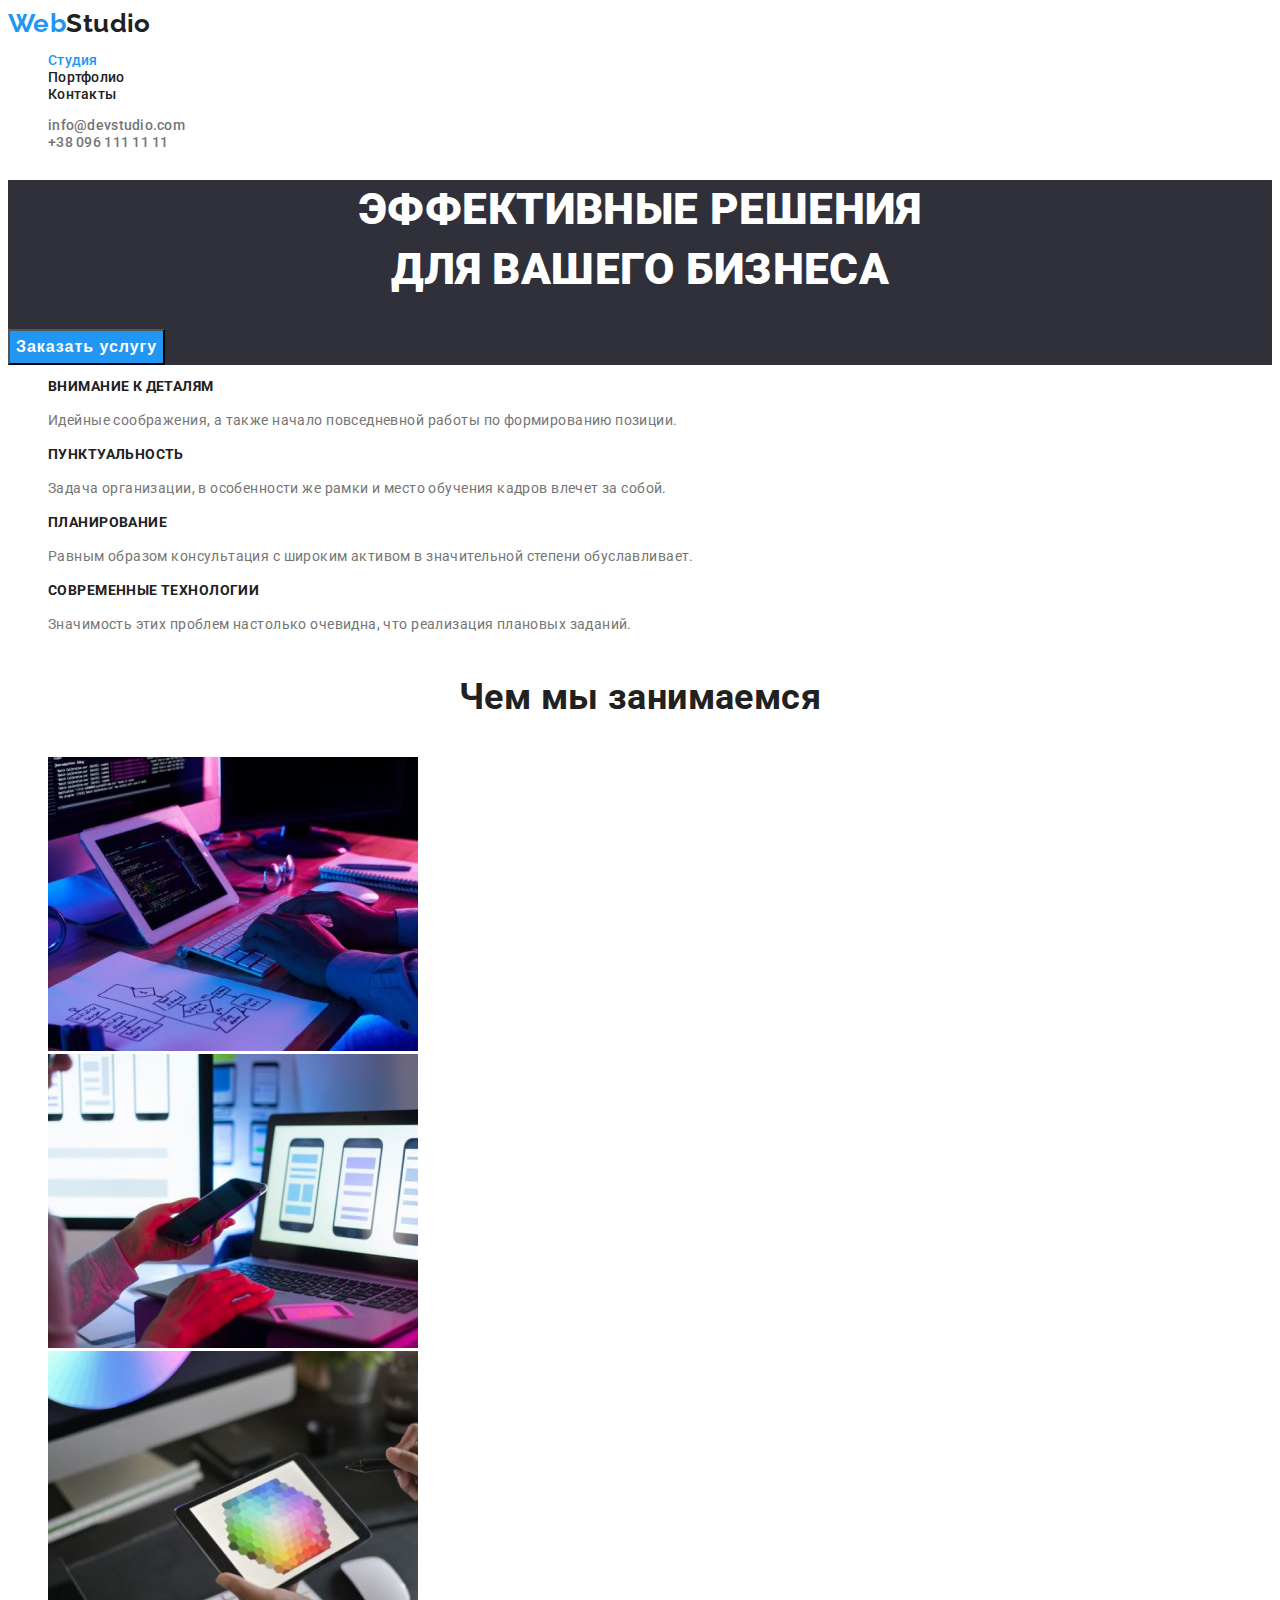
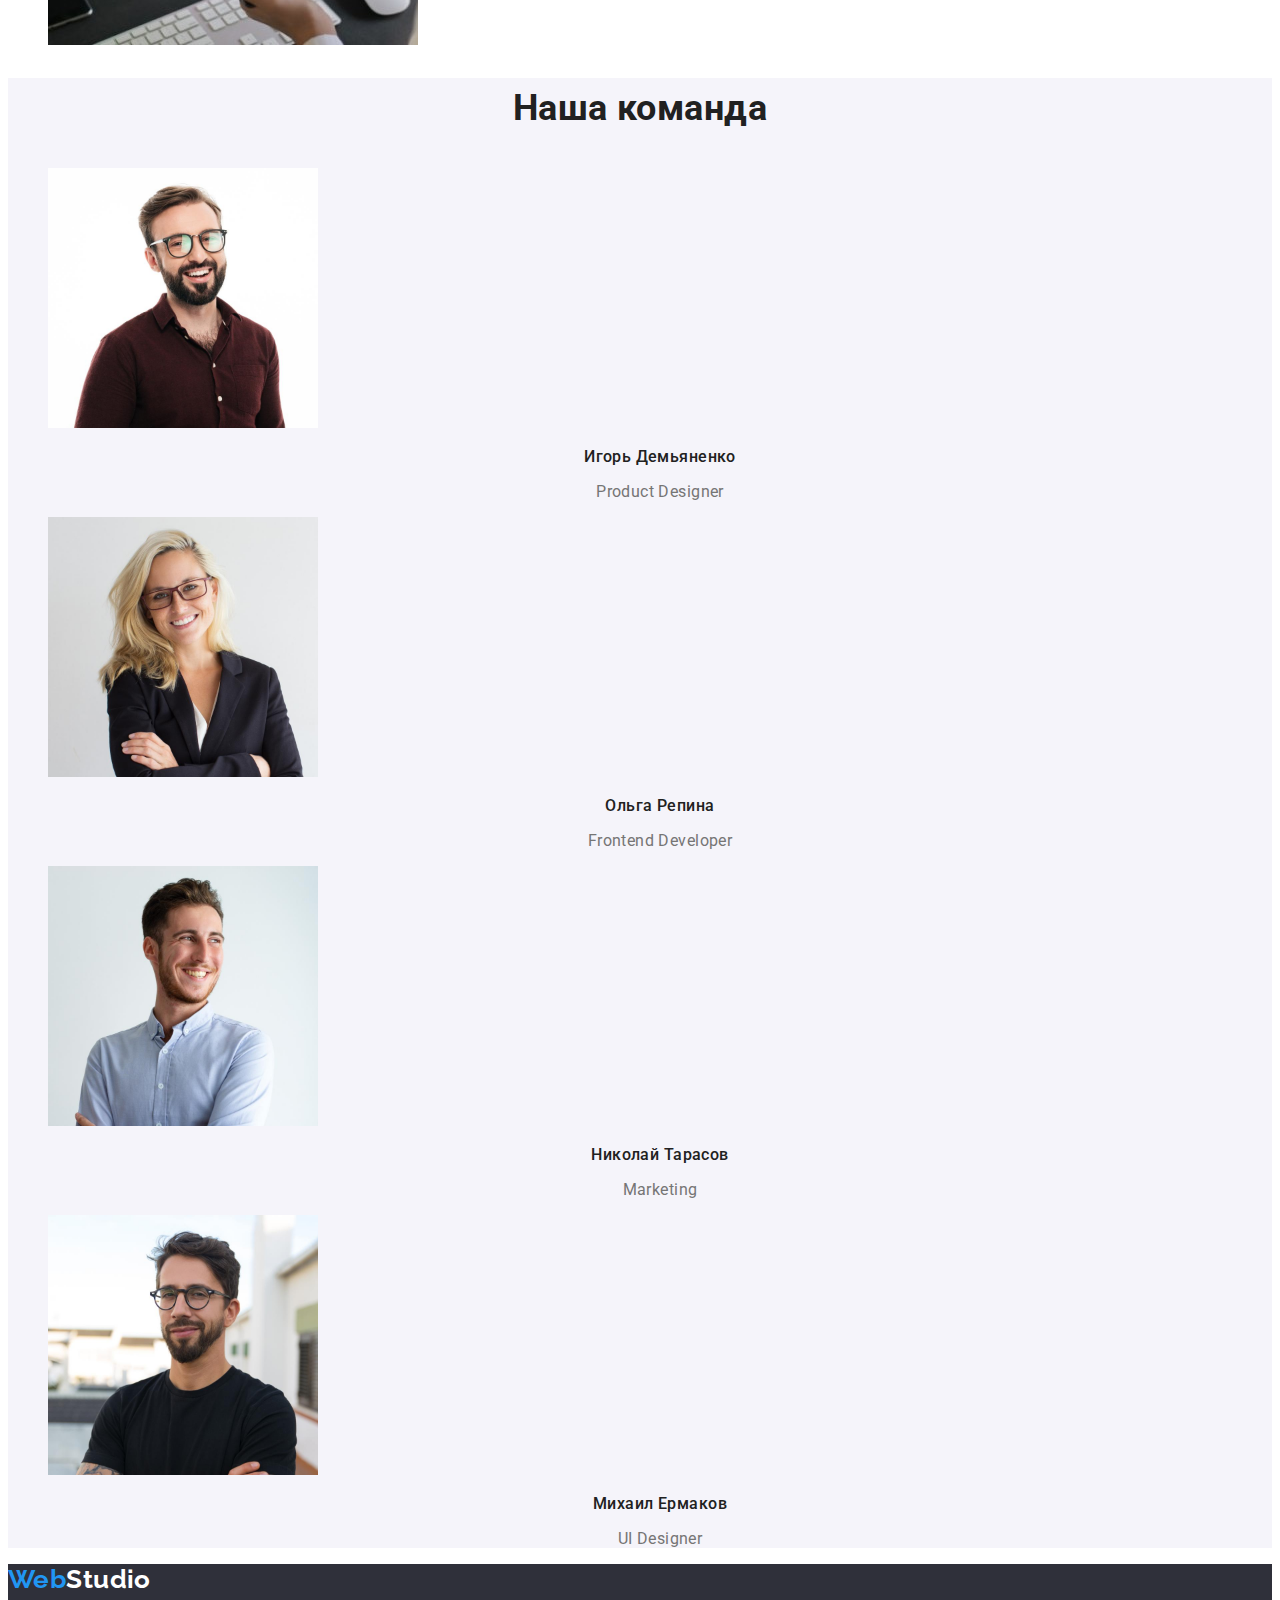
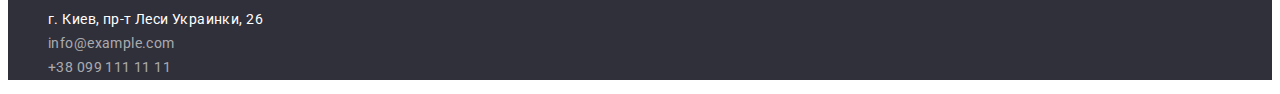
==== index.html @ 8065c514 "add start files" ====
<!DOCTYPE html>
<html lang="ru">
  <head>
    <meta charset="UTF-8" />
    <meta http-equiv="X-UA-Compatible" content="IE=edge" />
    <meta name="viewport" content="width=device-width, initial-scale=1.0" />
    <title>WebStudio</title>
    <link rel="preconnect" href="https://fonts.gstatic.com" />
    <link
      href="https://fonts.googleapis.com/css2?family=Raleway:wght@700&family=Roboto:wght@400;500;700;900&display=swap"
      rel="stylesheet"
    />
    <link rel="stylesheet" href="./css/styles.css" />
  </head>
  <body>
    <header>
      <nav>
        <!-- logo -->
        <a class="logo" href="./index.html" lang="en"><span>Web</span>Studio</a>
        <ul class="header-nav">
          <li><a class="link current" href="./index.html">Студия</a></li>
          <li><a class="link" href="./portfolio.html">Портфолио</a></li>
          <li><a class="link" href="">Контакты</a></li>
        </ul>
      </nav>
      <!-- contacts -->
      <ul class="header-contacts">
        <li>
          <a class="link" href="mailto:info@devstudio.com">info@devstudio.com</a>
        </li>
        <li>
          <a class="link" href="tel:+380961111111">+38 096 111 11 11</a>
        </li>
      </ul>
    </header>

    <!-- main content -->
    <main>
      <!-- hero-section -->
      <section class="hero">
        <h1 class="hero-title">Эффективные решения<br />для вашего бизнеса</h1>
        <button class="btn" type="button">Заказать услугу</button>
      </section>

      <!-- our features -->
      <section class="section features">
        <h2 class="visually-hidden">Наши особенности</h2>
        <ul>
          <li class="feature">
            <h3 class="feature-title">Внимание к деталям</h3>
            <p class="feature-text">
              Идейные соображения, а также начало повседневной работы по
              формированию позиции.
            </p>
          </li>
          <li class="feature">
            <h3 class="feature-title">Пунктуальность</h3>
            <p class="feature-text">
              Задача организации, в особенности же рамки и место обучения кадров
              влечет за собой.
            </p>
          </li>
          <li class="feature">
            <h3 class="feature-title">Планирование</h3>
            <p class="feature-text">
              Равным образом консультация с широким активом в значительной
              степени обуславливает.
            </p>
          </li>
          <li class="feature">
            <h3 class="feature-title">Современные технологии</h3>
            <p class="feature-text">
              Значимость этих проблем настолько очевидна, что реализация
              плановых заданий.
            </p>
          </li>
        </ul>
      </section>

      <!-- what we do -->
      <section class="section work">
        <h2 class="section-title">Чем мы занимаемся</h2>
        <ul>
          <li>
            <img
              src="./images/what-we-do/what-we-do-1.jpg"
              alt="Десктопные приложения"
              width="370"
            />
          </li>
          <li>
            <img
              src="./images/what-we-do/what-we-do-2.jpg"
              alt="Мобильные приложения"
              width="370"
            />
          </li>
          <li>
            <img
              src="./images/what-we-do/what-we-do-3.jpg"
              alt="Дизайнерские решения"
              width="370"
            />
          </li>
        </ul>
      </section>

      <!-- our team -->
      <section class="section members">
        <h2 class="section-title">Наша команда</h2>
        <ul>
          <li>
            <img
              class="member-photo"
              src="./images/our-team/our-team-1.jpg"our-team/
              alt="фото Игоря Демьяненко"
              width="270"
            />
            <h3 class="member-name">Игорь Демьяненко</h3>
            <p lang="en" class="member-function">Product Designer</p>
          </li>
          <li>
            <img
              class="member-photo"
              src="./images/our-team/our-team-2.jpg"
              alt="фото Ольги Репиной"
              width="270"
            />
            <h3 class="member-name">Ольга Репина</h3>
            <p lang="en" class="member-function">Frontend Developer</p>
          </li>
          <li>
            <img
              class="member-photo"
              src="./images/our-team/our-team-3.jpg"
              alt="фото Николая Тарасова"
              width="270"
            />
            <h3 class="member-name">Николай Тарасов</h3>
            <p lang="en" class="member-function">Marketing</p>
          </li>
          <li>
            <img
              class="member-photo"
              src="./images/our-team/our-team-4.jpg"
              alt="фото Михаила Ермакова"
              width="270"
            />
            <h3 class="member-name">Михаил Ермаков</h3>
            <p class="member-function" lang="en">UI Designer</p>
          </li>
        </ul>
      </section>
    </main>

    <footer>
      <!-- logo -->
      <a class="logo" href="./index.html" lang="en"><span>Web</span>Studio</a>
      <!-- our contacts -->
      <address>
        <ul class="contacts-list">
          <li>
            <a
              class="link contact-map"
              href="https://goo.gl/maps/neQX7SjU9CnfQopdA"
              target="_blank"
              rel="noreferrer noopener"
            >
              г. Киев, пр-т Леси Украинки, 26
            </a>
          </li>
          <li>
            <a class="link contact-email" href="mailto:info@example.com">
              info@example.com
            </a>
          </li>
          <li>
            <a class="link contact-phone" href="tel:+380991111111">
              +38 099 111 11 11
            </a>
          </li>
        </ul>
      </address>
    </footer>
  </body>
</html>
---- css/styles.css ----
:root {
  --main-color: #212121;
  --second-color: #757575;
  --accent-color: #2196f3;
  --white-color: #fff;
  --bg-dark: #2f303a;
  --btn-hover: #188ce8;
}

/*========== common =========== */
body {
  font-family: Roboto, sans-serif;
  font-size: 14px;
  color: var(--main-color);
  letter-spacing: 0.03em;

  background-color: var(--white-color);
}

ul {
  list-style: none;
}

a {
  text-decoration: none;
}

.section-title {
  font-size: 36px;
  font-weight: 700;
  line-height: 1.67;
  text-align: center;
}

/* =========== Logo =============== */
.logo {
  font-family: 'Raleway', sans-serif;
  font-weight: 700;
  font-size: 26px;
  color: var(--main-color);
}

.logo span {
  color: var(--accent-color);
}

/* ============== header ============= */
.header-nav .link {
  font-size: 14px;
  font-weight: 500;
  line-height: 1.14;
  letter-spacing: 0.02em;
  color: var(--main-color);
}

.header-nav .current {
  color: var(--accent-color);
}

.header-contacts .link {
  font-size: 14px;
  font-weight: 500;
  line-height: 1.14;
  letter-spacing: 0.02em;
  color: var(--second-color);
}

.header-nav .link:focus,
.header-nav .link:hover,
.header-contacts .link:focus,
.header-contacts .link:hover {
  color: var(--accent-color);
}

/* ============ hero ================ */
.hero {
  background-color: var(--bg-dark);
}

.hero-title {
  font-size: 44px;
  font-weight: 900;
  line-height: 1.36;
  text-align: center;
  text-transform: uppercase;
  color: var(--white-color);
}

.hero .btn {
  font-size: 16px;
  font-weight: 700;
  line-height: 1.87;
  letter-spacing: 0.06em;
  color: var(--white-color);

  background-color: var(--accent-color);
  cursor: pointer;
}

.hero .btn:hover {
  background-color: var(--btn-hover);
}

/* ============ features =============== */
.visually-hidden:not(:focus):not(:active) {
  position: absolute;
  width: 1px;
  height: 1px;
  margin: -1px;
  border: 0;
  padding: 0;

  white-space: nowrap;
  clip-path: inset(100%);
  clip: rect(0 0 0 0);
  overflow: hidden;
}

.feature-title {
  font-size: 14px;
  font-weight: 700;
  line-height: 1.14;
  text-transform: uppercase;
}

.feature-text {
  line-height: 1.71;
  color: var(--second-color);
}

/* ============= our team =============== */
.members {
  background-color: #f5f4fa;
}

.members .member-name {
  font-size: 16px;
  font-weight: 500;
  line-height: 1.19;
  text-align: center;
}

.members .member-function {
  font-size: 16px;
  color: var(--second-color);
  line-height: 1.19;

  text-align: center;
}

/* ============ footer ================ */
footer {
  background-color: var(--bg-dark);
}

footer .logo {
  color: var(--white-color);
}

address {
  font-style: normal;
}

.contact-map {
  color: rgba(255, 255, 255, 1);
  line-height: 1.71;
}

.contact-email,
.contact-phone {
  color: rgba(255, 255, 255, 0.6);
  line-height: 1.71;
}

.contacts-list .link:focus,
.contacts-list .link:hover {
  color: var(--accent-color);
}

/* =============== portfolio ================== */
.portfolio .filter-button {
  font-weight: 500;
  font-size: 16px;
  line-height: 1.62;

  background-color: #f5f4fa;
  cursor: pointer;
}

.portfolio .filter-button:focus,
.portfolio .filter-button:hover {
  color: var(--white-color);
  background-color: var(--accent-color);
}

.card .card-name {
  font-weight: 700;
  font-size: 18px;
  line-height: 2;
  letter-spacing: 0.06em;
  color: var(--main-color);
}

.card .card-text {
  font-size: 16px;
  line-height: 1.87;
  color: var(--second-color);
}
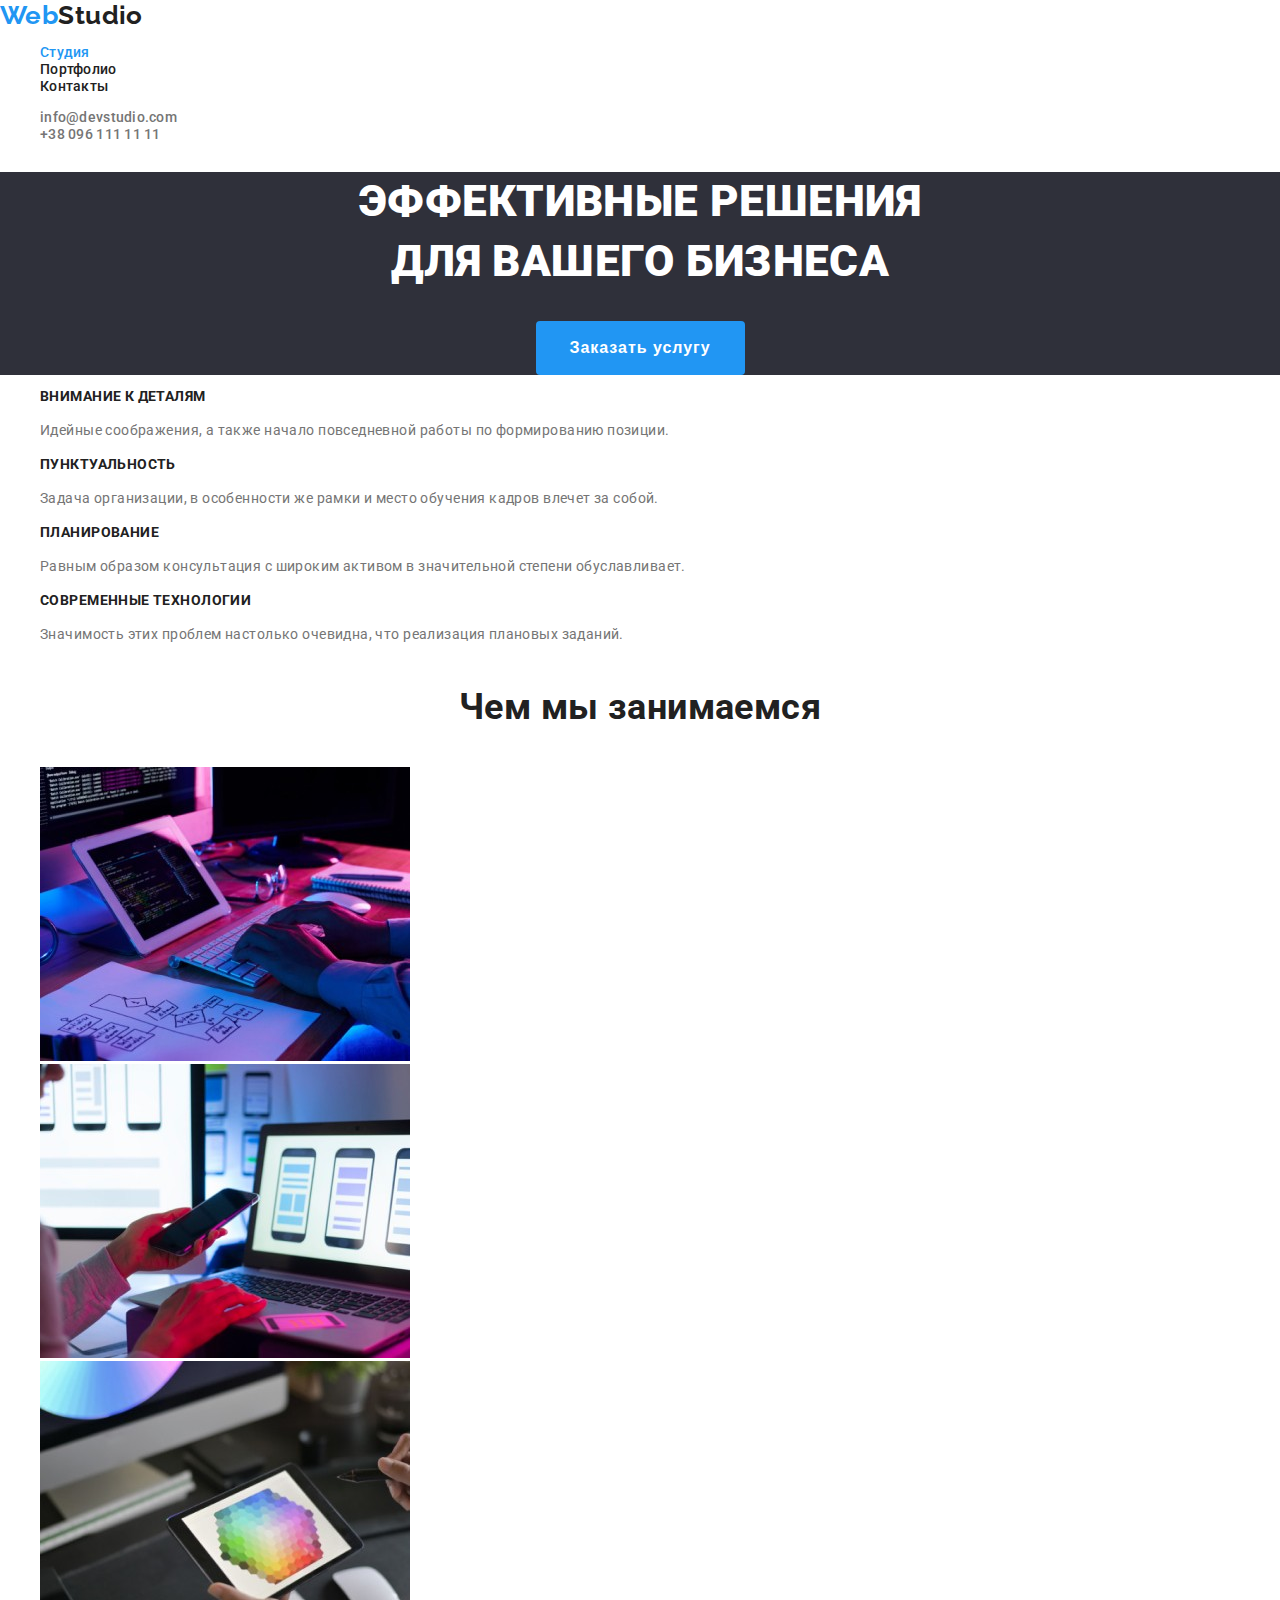
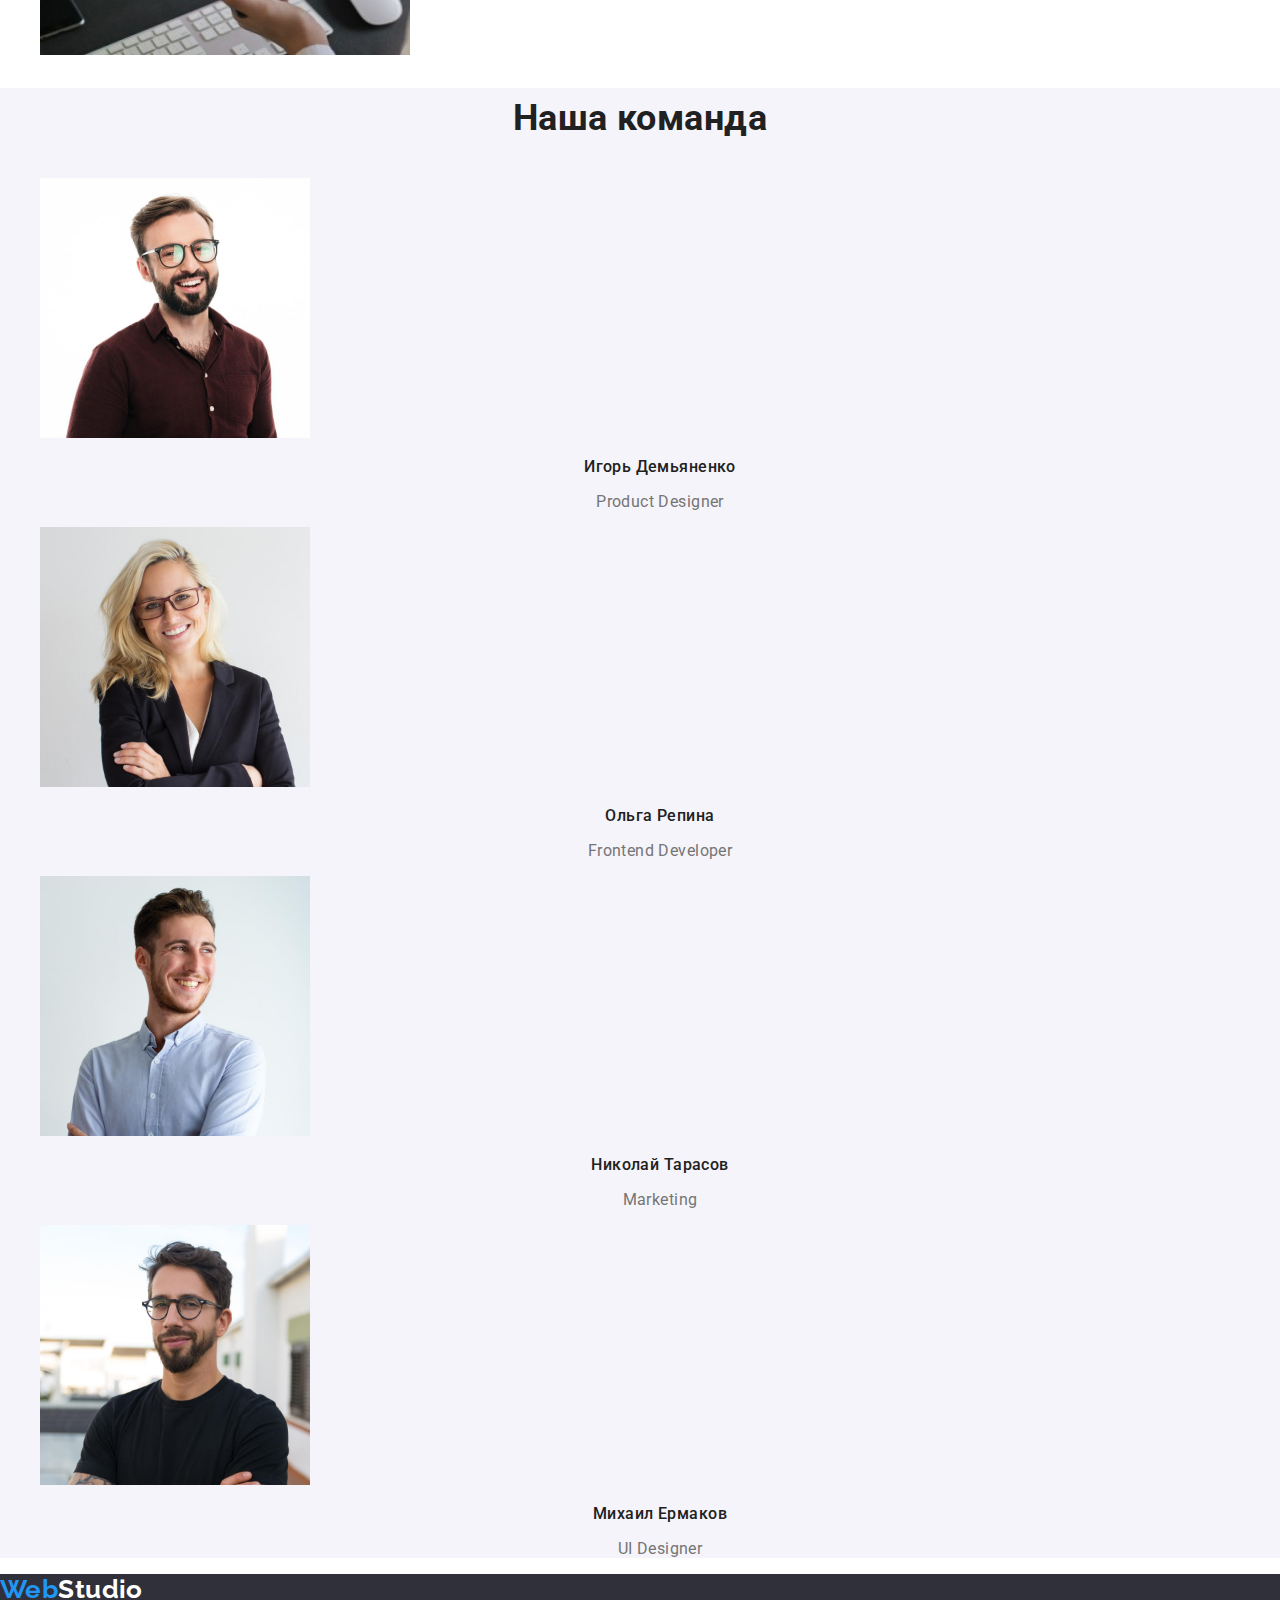
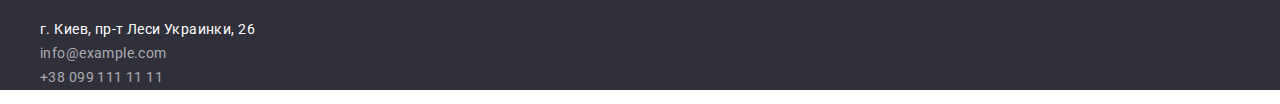
==== commit 555840d5: "add normalizer, add styles for buttons" ====
--- a/index.html
+++ b/index.html
@@ -9,6 +9,12 @@
     <link
       href="https://fonts.googleapis.com/css2?family=Raleway:wght@700&family=Roboto:wght@400;500;700;900&display=swap"
       rel="stylesheet"
+    />
+    <link
+      rel="stylesheet"
+      href="https://cdnjs.cloudflare.com/ajax/libs/modern-normalize/1.0.0/modern-normalize.min.css"
+      integrity="sha512-ISS7cAi1PEhQ8jnbJpJZMd29NlhNj4AWYyLOSp2CE/CsHxTCu+r+t0D2yoJudVrd0/8fTVPUVDzY5Tvli75u/g=="
+      crossorigin="anonymous"
     />
     <link rel="stylesheet" href="./css/styles.css" />
   </head>
@@ -26,7 +32,9 @@
       <!-- contacts -->
       <ul class="header-contacts">
         <li>
-          <a class="link" href="mailto:info@devstudio.com">info@devstudio.com</a>
+          <a class="link" href="mailto:info@devstudio.com"
+            >info@devstudio.com</a
+          >
         </li>
         <li>
           <a class="link" href="tel:+380961111111">+38 096 111 11 11</a>
@@ -39,7 +47,7 @@
       <!-- hero-section -->
       <section class="hero">
         <h1 class="hero-title">Эффективные решения<br />для вашего бизнеса</h1>
-        <button class="btn" type="button">Заказать услугу</button>
+        <button class="btn hero-btn" type="button">Заказать услугу</button>
       </section>
 
       <!-- our features -->
@@ -110,12 +118,9 @@
         <h2 class="section-title">Наша команда</h2>
         <ul>
           <li>
-            <img
-              class="member-photo"
-              src="./images/our-team/our-team-1.jpg"our-team/
-              alt="фото Игоря Демьяненко"
-              width="270"
-            />
+            <img class="member-photo"
+            src="./images/our-team/our-team-1.jpg"our-team/ alt="фото Игоря
+            Демьяненко" width="270" />
             <h3 class="member-name">Игорь Демьяненко</h3>
             <p lang="en" class="member-function">Product Designer</p>
           </li>
--- a/css/styles.css
+++ b/css/styles.css
@@ -9,12 +9,28 @@
 
 /*========== common =========== */
 body {
+  margin: 0;
+
   font-family: Roboto, sans-serif;
   font-size: 14px;
   color: var(--main-color);
   letter-spacing: 0.03em;
 
   background-color: var(--white-color);
+}
+
+.container {
+  margin-left: auto;
+  margin-right: auto;
+  width: 1200px;
+  outline: 1px dotted red;
+}
+
+.btn {
+  border-radius: 4px;
+  padding: 6px 22px;
+  cursor: pointer;
+  border-color: transparent;
 }
 
 ul {
@@ -86,7 +102,11 @@
   color: var(--white-color);
 }
 
-.hero .btn {
+.hero-btn {
+  display: block;
+  margin-left: auto;
+  margin-right: auto;
+
   font-size: 16px;
   font-weight: 700;
   line-height: 1.87;
@@ -94,7 +114,7 @@
   color: var(--white-color);
 
   background-color: var(--accent-color);
-  cursor: pointer;
+  padding: 10px 32px;
 }
 
 .hero .btn:hover {
@@ -184,7 +204,6 @@
   line-height: 1.62;
 
   background-color: #f5f4fa;
-  cursor: pointer;
 }
 
 .portfolio .filter-button:focus,
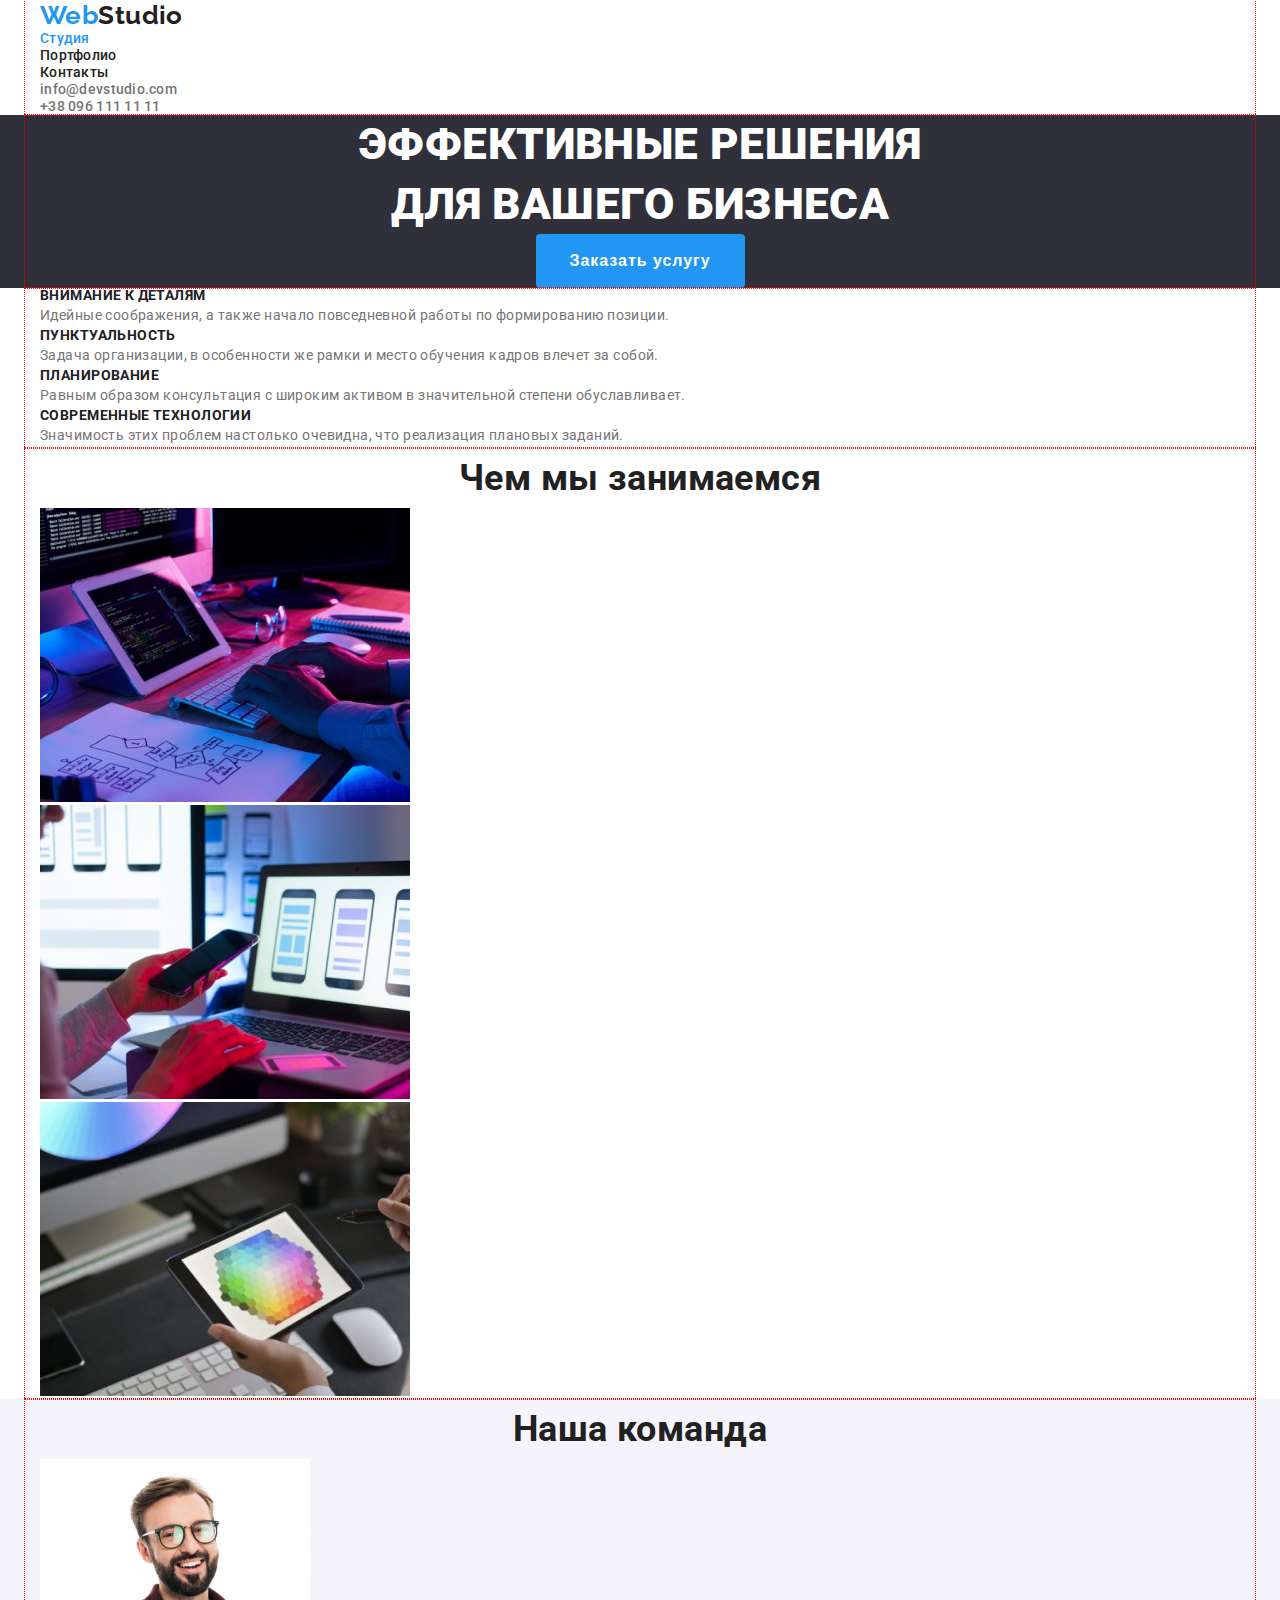
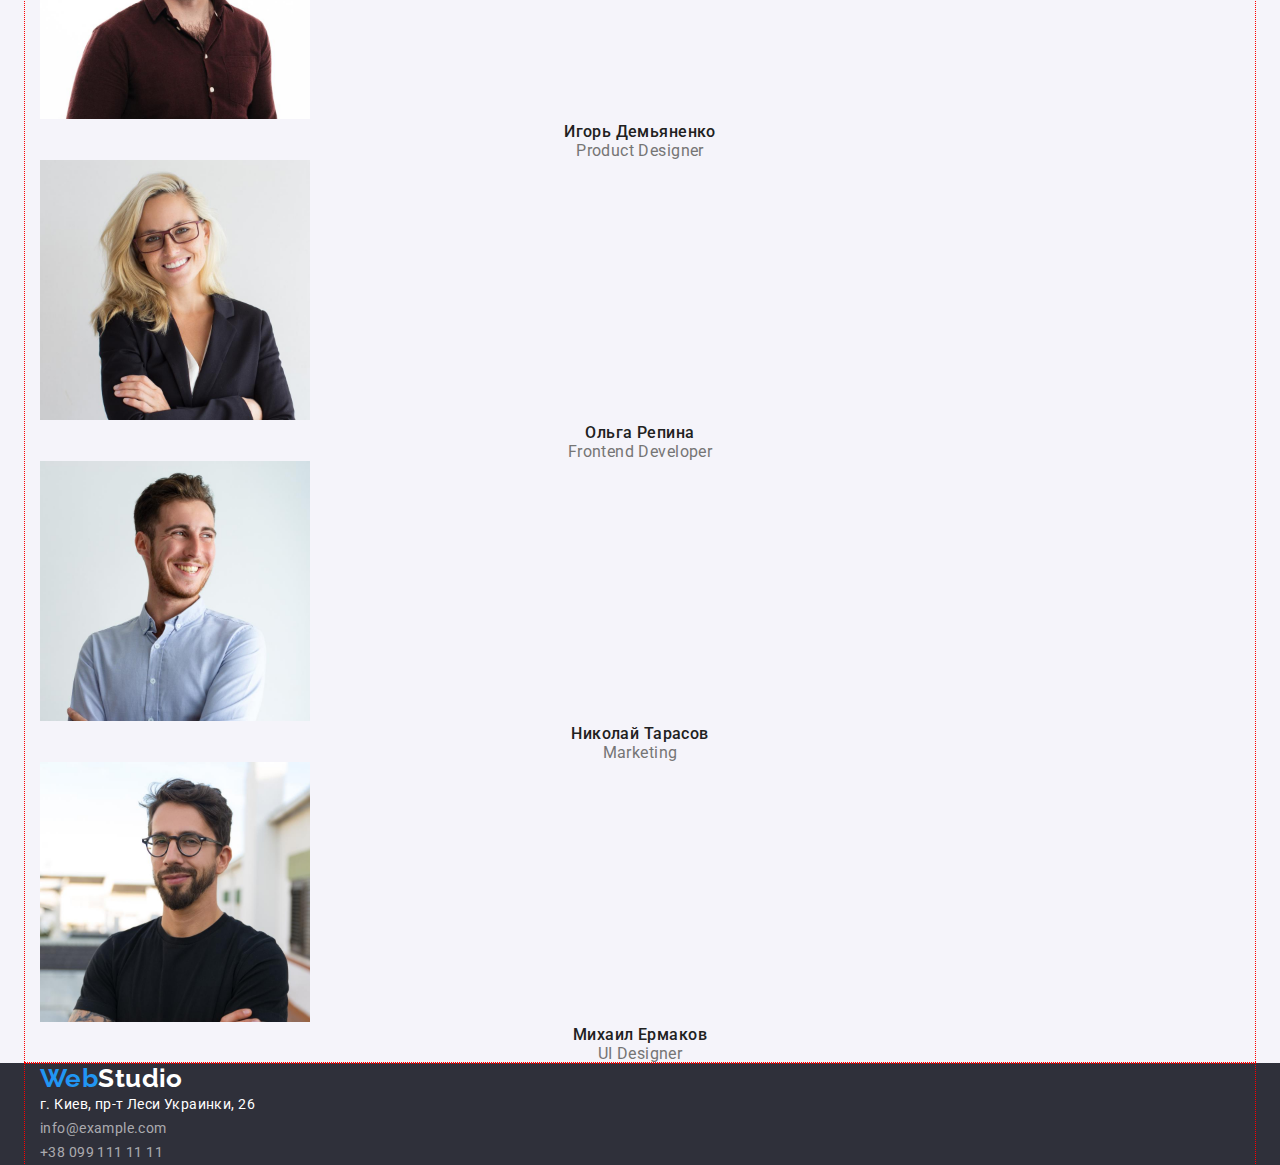
==== commit f1e4a136: "add div.container for both pages" ====
--- a/index.html
+++ b/index.html
@@ -20,172 +20,188 @@
   </head>
   <body>
     <header>
-      <nav>
-        <!-- logo -->
-        <a class="logo" href="./index.html" lang="en"><span>Web</span>Studio</a>
-        <ul class="header-nav">
-          <li><a class="link current" href="./index.html">Студия</a></li>
-          <li><a class="link" href="./portfolio.html">Портфолио</a></li>
-          <li><a class="link" href="">Контакты</a></li>
+      <div class="container">
+        <nav>
+          <!-- logo -->
+          <a class="logo" href="./index.html" lang="en"
+            ><span>Web</span>Studio</a
+          >
+          <ul class="header-nav">
+            <li><a class="link current" href="./index.html">Студия</a></li>
+            <li><a class="link" href="./portfolio.html">Портфолио</a></li>
+            <li><a class="link" href="">Контакты</a></li>
+          </ul>
+        </nav>
+        <!-- contacts -->
+        <ul class="header-contacts">
+          <li>
+            <a class="link" href="mailto:info@devstudio.com"
+              >info@devstudio.com</a
+            >
+          </li>
+          <li>
+            <a class="link" href="tel:+380961111111">+38 096 111 11 11</a>
+          </li>
         </ul>
-      </nav>
-      <!-- contacts -->
-      <ul class="header-contacts">
-        <li>
-          <a class="link" href="mailto:info@devstudio.com"
-            >info@devstudio.com</a
-          >
-        </li>
-        <li>
-          <a class="link" href="tel:+380961111111">+38 096 111 11 11</a>
-        </li>
-      </ul>
+      </div>
     </header>
 
     <!-- main content -->
     <main>
       <!-- hero-section -->
       <section class="hero">
-        <h1 class="hero-title">Эффективные решения<br />для вашего бизнеса</h1>
-        <button class="btn hero-btn" type="button">Заказать услугу</button>
+        <div class="container">
+          <h1 class="hero-title">
+            Эффективные решения<br />для вашего бизнеса
+          </h1>
+          <button class="btn hero-btn" type="button">Заказать услугу</button>
+        </div>
       </section>
 
       <!-- our features -->
       <section class="section features">
-        <h2 class="visually-hidden">Наши особенности</h2>
-        <ul>
-          <li class="feature">
-            <h3 class="feature-title">Внимание к деталям</h3>
-            <p class="feature-text">
-              Идейные соображения, а также начало повседневной работы по
-              формированию позиции.
-            </p>
-          </li>
-          <li class="feature">
-            <h3 class="feature-title">Пунктуальность</h3>
-            <p class="feature-text">
-              Задача организации, в особенности же рамки и место обучения кадров
-              влечет за собой.
-            </p>
-          </li>
-          <li class="feature">
-            <h3 class="feature-title">Планирование</h3>
-            <p class="feature-text">
-              Равным образом консультация с широким активом в значительной
-              степени обуславливает.
-            </p>
-          </li>
-          <li class="feature">
-            <h3 class="feature-title">Современные технологии</h3>
-            <p class="feature-text">
-              Значимость этих проблем настолько очевидна, что реализация
-              плановых заданий.
-            </p>
-          </li>
-        </ul>
+        <div class="container">
+          <h2 class="visually-hidden">Наши особенности</h2>
+          <ul>
+            <li class="feature">
+              <h3 class="feature-title">Внимание к деталям</h3>
+              <p class="feature-text">
+                Идейные соображения, а также начало повседневной работы по
+                формированию позиции.
+              </p>
+            </li>
+            <li class="feature">
+              <h3 class="feature-title">Пунктуальность</h3>
+              <p class="feature-text">
+                Задача организации, в особенности же рамки и место обучения
+                кадров влечет за собой.
+              </p>
+            </li>
+            <li class="feature">
+              <h3 class="feature-title">Планирование</h3>
+              <p class="feature-text">
+                Равным образом консультация с широким активом в значительной
+                степени обуславливает.
+              </p>
+            </li>
+            <li class="feature">
+              <h3 class="feature-title">Современные технологии</h3>
+              <p class="feature-text">
+                Значимость этих проблем настолько очевидна, что реализация
+                плановых заданий.
+              </p>
+            </li>
+          </ul>
+        </div>
       </section>
 
       <!-- what we do -->
       <section class="section work">
-        <h2 class="section-title">Чем мы занимаемся</h2>
-        <ul>
-          <li>
-            <img
-              src="./images/what-we-do/what-we-do-1.jpg"
-              alt="Десктопные приложения"
-              width="370"
-            />
-          </li>
-          <li>
-            <img
-              src="./images/what-we-do/what-we-do-2.jpg"
-              alt="Мобильные приложения"
-              width="370"
-            />
-          </li>
-          <li>
-            <img
-              src="./images/what-we-do/what-we-do-3.jpg"
-              alt="Дизайнерские решения"
-              width="370"
-            />
-          </li>
-        </ul>
+        <div class="container">
+          <h2 class="section-title">Чем мы занимаемся</h2>
+          <ul>
+            <li>
+              <img
+                src="./images/what-we-do/what-we-do-1.jpg"
+                alt="Десктопные приложения"
+                width="370"
+              />
+            </li>
+            <li>
+              <img
+                src="./images/what-we-do/what-we-do-2.jpg"
+                alt="Мобильные приложения"
+                width="370"
+              />
+            </li>
+            <li>
+              <img
+                src="./images/what-we-do/what-we-do-3.jpg"
+                alt="Дизайнерские решения"
+                width="370"
+              />
+            </li>
+          </ul>
+        </div>
       </section>
 
       <!-- our team -->
       <section class="section members">
-        <h2 class="section-title">Наша команда</h2>
-        <ul>
-          <li>
-            <img class="member-photo"
-            src="./images/our-team/our-team-1.jpg"our-team/ alt="фото Игоря
-            Демьяненко" width="270" />
-            <h3 class="member-name">Игорь Демьяненко</h3>
-            <p lang="en" class="member-function">Product Designer</p>
-          </li>
-          <li>
-            <img
-              class="member-photo"
-              src="./images/our-team/our-team-2.jpg"
-              alt="фото Ольги Репиной"
-              width="270"
-            />
-            <h3 class="member-name">Ольга Репина</h3>
-            <p lang="en" class="member-function">Frontend Developer</p>
-          </li>
-          <li>
-            <img
-              class="member-photo"
-              src="./images/our-team/our-team-3.jpg"
-              alt="фото Николая Тарасова"
-              width="270"
-            />
-            <h3 class="member-name">Николай Тарасов</h3>
-            <p lang="en" class="member-function">Marketing</p>
-          </li>
-          <li>
-            <img
-              class="member-photo"
-              src="./images/our-team/our-team-4.jpg"
-              alt="фото Михаила Ермакова"
-              width="270"
-            />
-            <h3 class="member-name">Михаил Ермаков</h3>
-            <p class="member-function" lang="en">UI Designer</p>
-          </li>
-        </ul>
+        <div class="container">
+          <h2 class="section-title">Наша команда</h2>
+          <ul>
+            <li>
+              <img class="member-photo"
+              src="./images/our-team/our-team-1.jpg"our-team/ alt="фото Игоря
+              Демьяненко" width="270" />
+              <h3 class="member-name">Игорь Демьяненко</h3>
+              <p lang="en" class="member-function">Product Designer</p>
+            </li>
+            <li>
+              <img
+                class="member-photo"
+                src="./images/our-team/our-team-2.jpg"
+                alt="фото Ольги Репиной"
+                width="270"
+              />
+              <h3 class="member-name">Ольга Репина</h3>
+              <p lang="en" class="member-function">Frontend Developer</p>
+            </li>
+            <li>
+              <img
+                class="member-photo"
+                src="./images/our-team/our-team-3.jpg"
+                alt="фото Николая Тарасова"
+                width="270"
+              />
+              <h3 class="member-name">Николай Тарасов</h3>
+              <p lang="en" class="member-function">Marketing</p>
+            </li>
+            <li>
+              <img
+                class="member-photo"
+                src="./images/our-team/our-team-4.jpg"
+                alt="фото Михаила Ермакова"
+                width="270"
+              />
+              <h3 class="member-name">Михаил Ермаков</h3>
+              <p class="member-function" lang="en">UI Designer</p>
+            </li>
+          </ul>
+        </div>
       </section>
     </main>
 
     <footer>
-      <!-- logo -->
-      <a class="logo" href="./index.html" lang="en"><span>Web</span>Studio</a>
-      <!-- our contacts -->
-      <address>
-        <ul class="contacts-list">
-          <li>
-            <a
-              class="link contact-map"
-              href="https://goo.gl/maps/neQX7SjU9CnfQopdA"
-              target="_blank"
-              rel="noreferrer noopener"
-            >
-              г. Киев, пр-т Леси Украинки, 26
-            </a>
-          </li>
-          <li>
-            <a class="link contact-email" href="mailto:info@example.com">
-              info@example.com
-            </a>
-          </li>
-          <li>
-            <a class="link contact-phone" href="tel:+380991111111">
-              +38 099 111 11 11
-            </a>
-          </li>
-        </ul>
-      </address>
+      <div class="container">
+        <!-- logo -->
+        <a class="logo" href="./index.html" lang="en"><span>Web</span>Studio</a>
+        <!-- our contacts -->
+        <address>
+          <ul class="contacts-list">
+            <li>
+              <a
+                class="link contact-map"
+                href="https://goo.gl/maps/neQX7SjU9CnfQopdA"
+                target="_blank"
+                rel="noreferrer noopener"
+              >
+                г. Киев, пр-т Леси Украинки, 26
+              </a>
+            </li>
+            <li>
+              <a class="link contact-email" href="mailto:info@example.com">
+                info@example.com
+              </a>
+            </li>
+            <li>
+              <a class="link contact-phone" href="tel:+380991111111">
+                +38 099 111 11 11
+              </a>
+            </li>
+          </ul>
+        </address>
+      </div>
     </footer>
   </body>
 </html>
--- a/css/styles.css
+++ b/css/styles.css
@@ -22,6 +22,8 @@
 .container {
   margin-left: auto;
   margin-right: auto;
+  padding-left: 15px;
+  padding-right: 15px;
   width: 1200px;
   outline: 1px dotted red;
 }
@@ -35,6 +37,18 @@
 
 ul {
   list-style: none;
+  margin: 0;
+  padding: 0;
+}
+
+h1,
+h2,
+h3,
+h4,
+h5,
+h6,
+p {
+  margin: 0;
 }
 
 a {
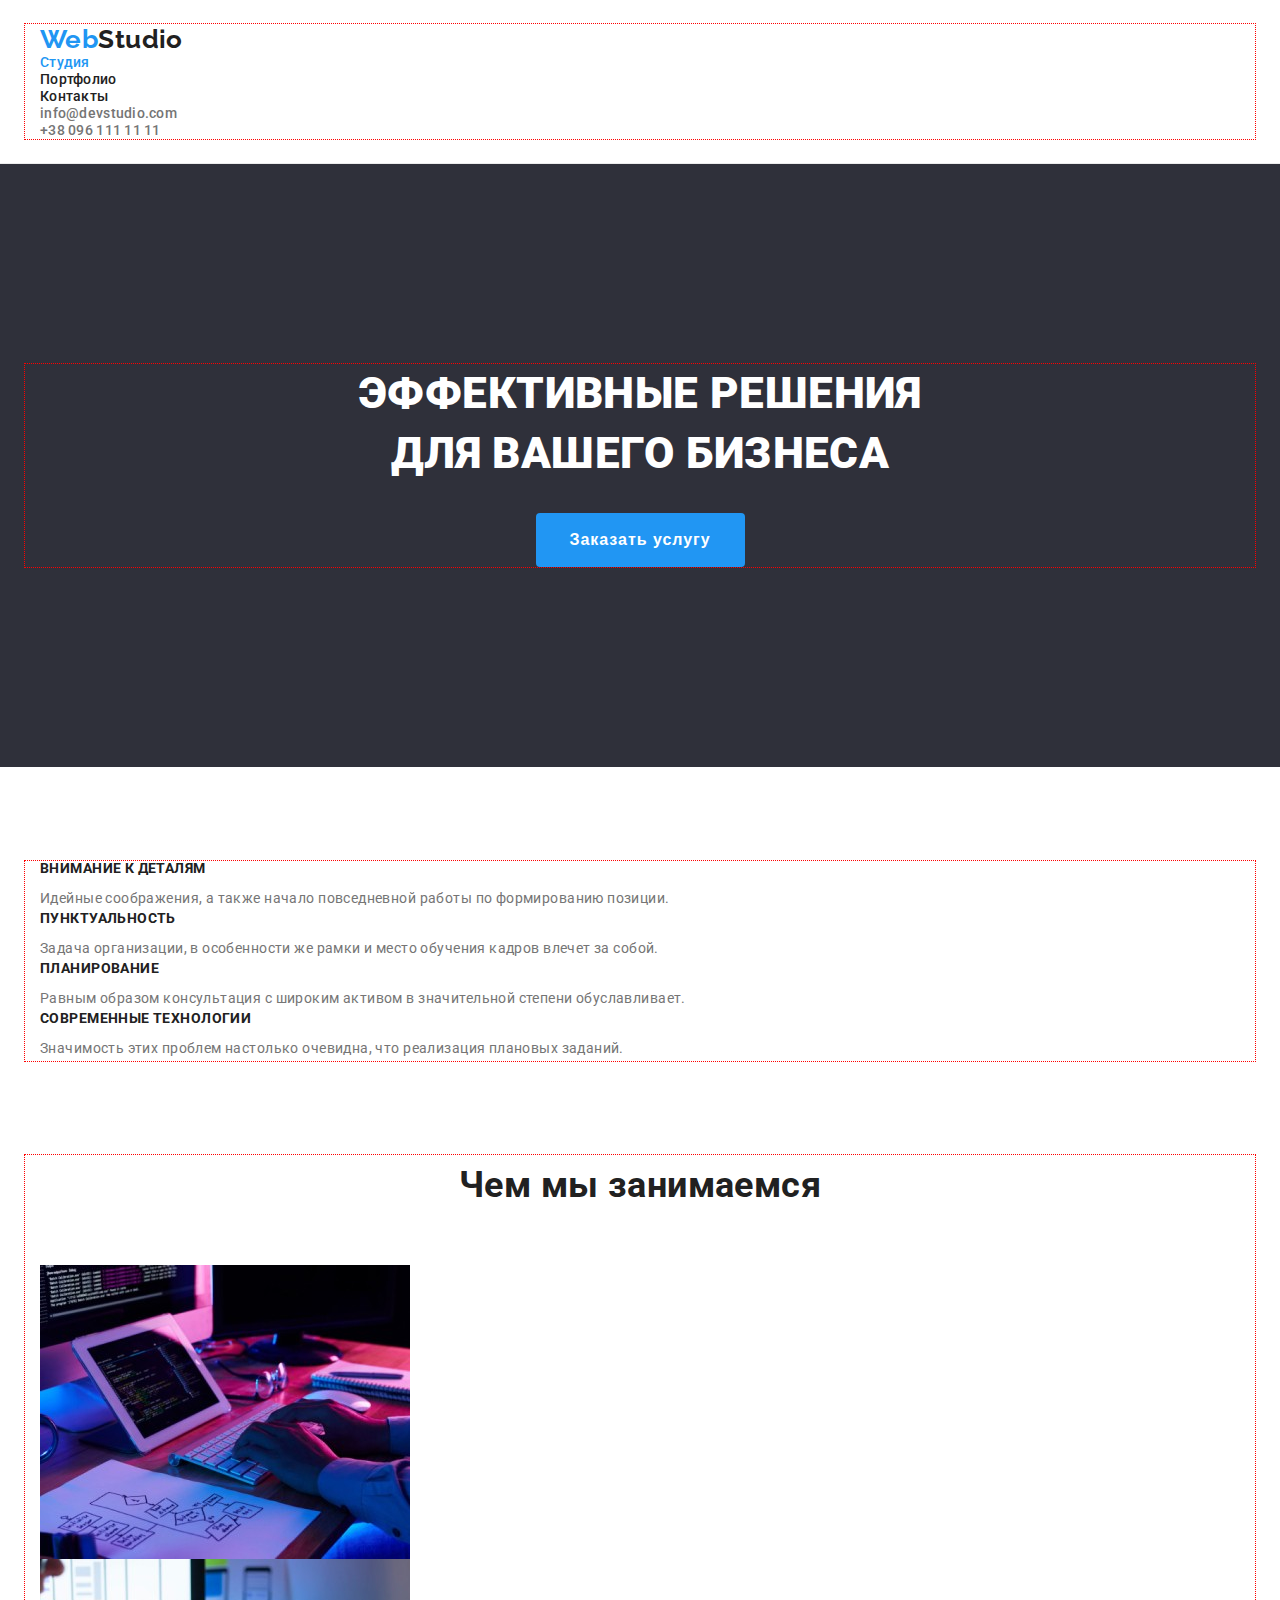
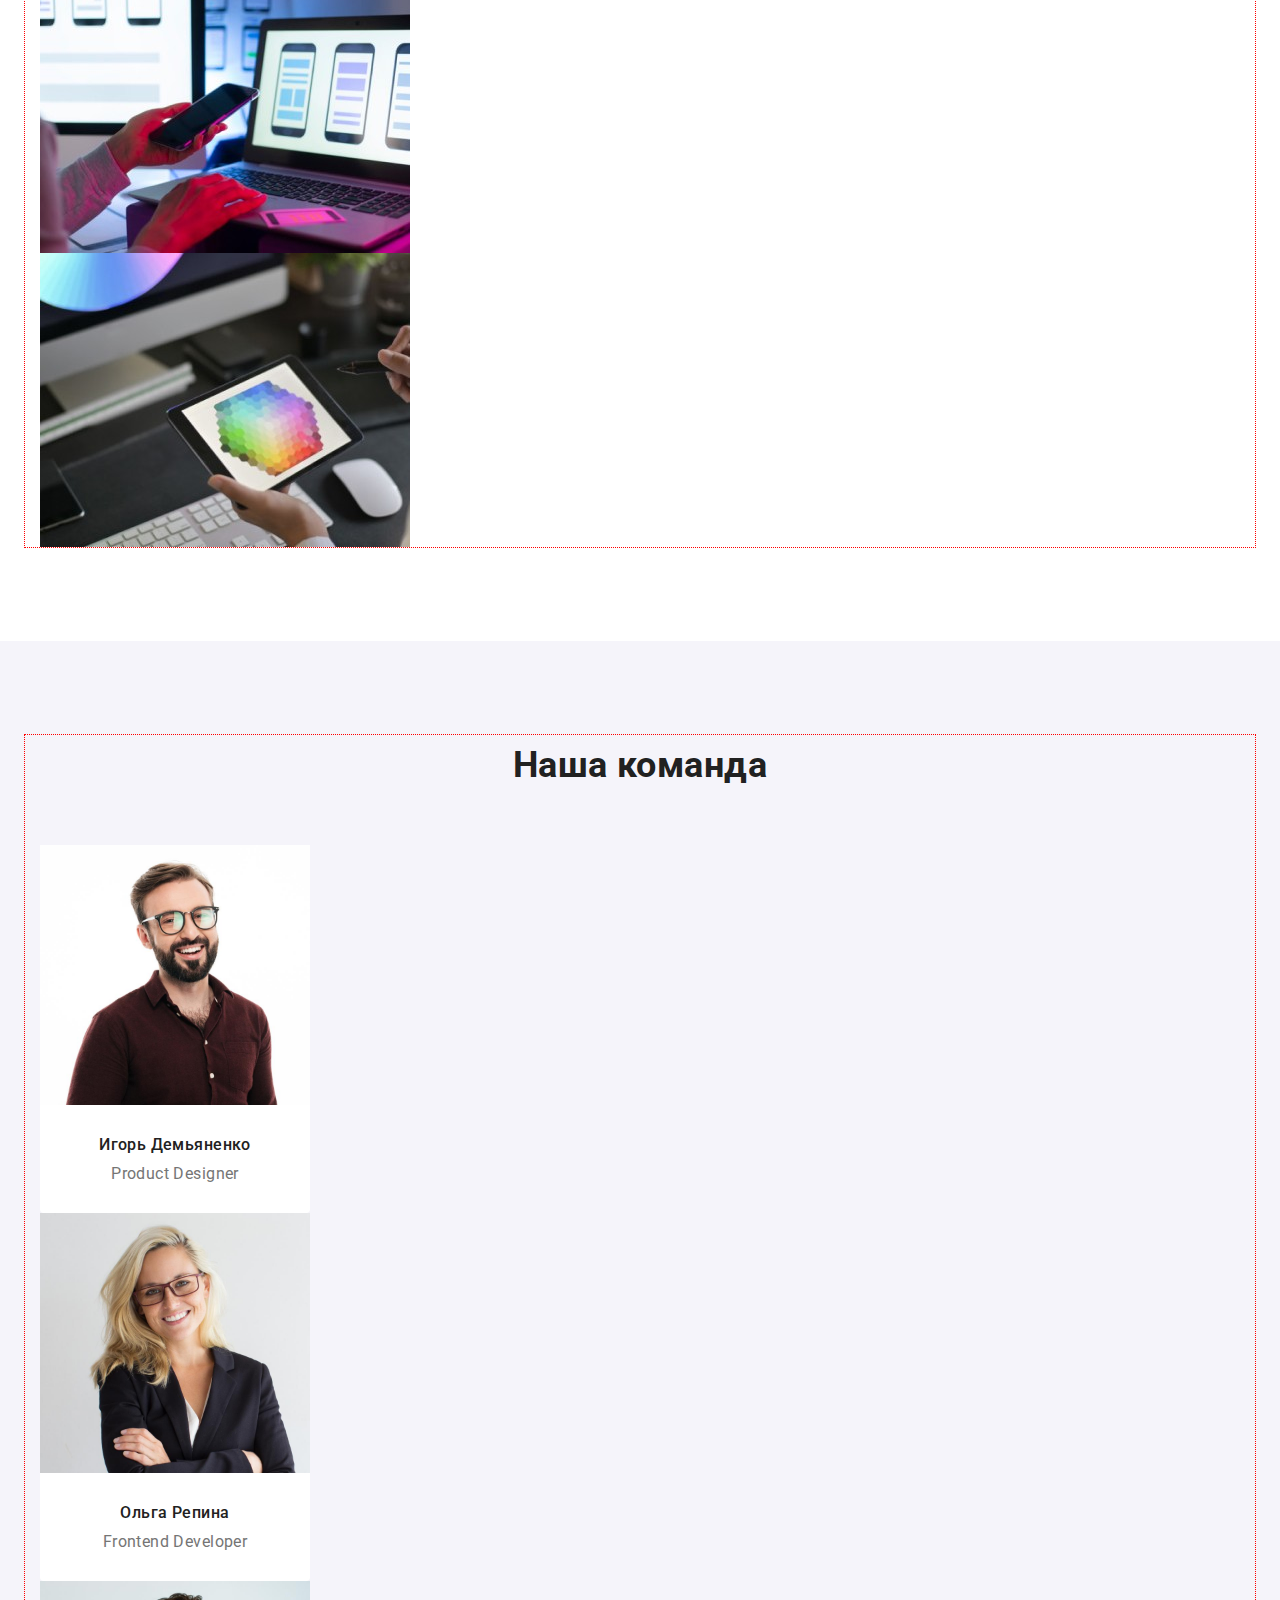
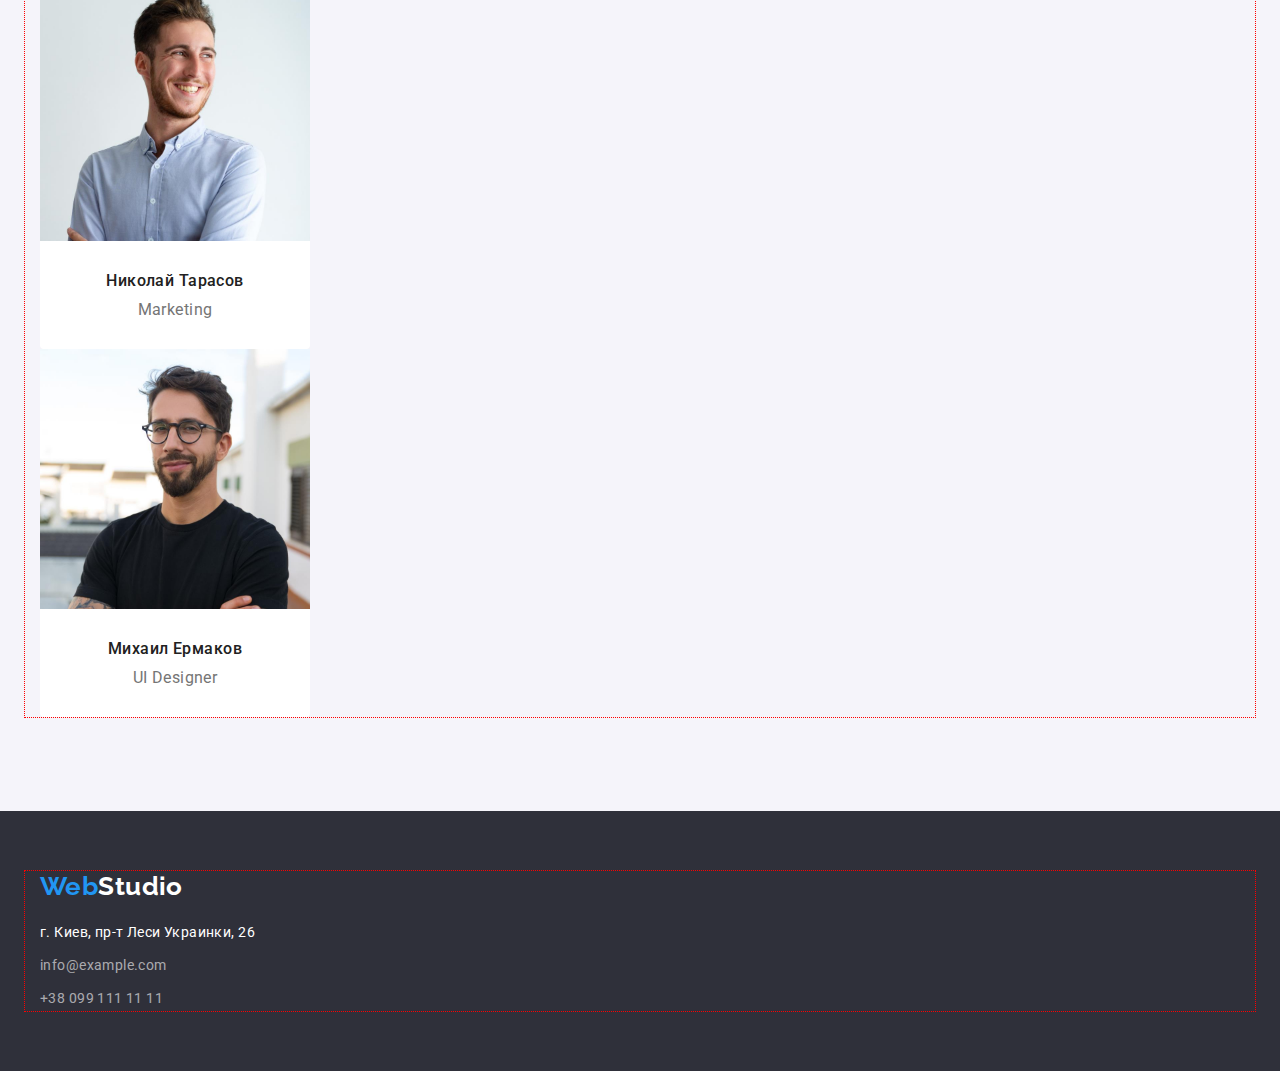
==== commit 191d8bb9: "add margins and paddings" ====
--- a/index.html
+++ b/index.html
@@ -130,14 +130,14 @@
         <div class="container">
           <h2 class="section-title">Наша команда</h2>
           <ul>
-            <li>
+            <li class="member-card">
               <img class="member-photo"
               src="./images/our-team/our-team-1.jpg"our-team/ alt="фото Игоря
               Демьяненко" width="270" />
               <h3 class="member-name">Игорь Демьяненко</h3>
               <p lang="en" class="member-function">Product Designer</p>
             </li>
-            <li>
+            <li class="member-card">
               <img
                 class="member-photo"
                 src="./images/our-team/our-team-2.jpg"
@@ -147,7 +147,7 @@
               <h3 class="member-name">Ольга Репина</h3>
               <p lang="en" class="member-function">Frontend Developer</p>
             </li>
-            <li>
+            <li class="member-card">
               <img
                 class="member-photo"
                 src="./images/our-team/our-team-3.jpg"
@@ -157,7 +157,7 @@
               <h3 class="member-name">Николай Тарасов</h3>
               <p lang="en" class="member-function">Marketing</p>
             </li>
-            <li>
+            <li class="member-card">
               <img
                 class="member-photo"
                 src="./images/our-team/our-team-4.jpg"
--- a/css/styles.css
+++ b/css/styles.css
@@ -37,8 +37,9 @@
 
 ul {
   list-style: none;
-  margin: 0;
-  padding: 0;
+  margin-top: 0;
+  margin-bottom: 0;
+  padding-left: 0;
 }
 
 h1,
@@ -48,14 +49,26 @@
 h5,
 h6,
 p {
-  margin: 0;
+  margin-top: 0;
+  margin-bottom: 0;
 }
 
 a {
   text-decoration: none;
 }
 
+img {
+  display: block;
+}
+
+.section {
+  padding-top: 94px;
+  padding-bottom: 94px;
+}
+
 .section-title {
+  margin-bottom: 50px;
+
   font-size: 36px;
   font-weight: 700;
   line-height: 1.67;
@@ -75,6 +88,12 @@
 }
 
 /* ============== header ============= */
+header {
+  padding-top: 24px;
+  padding-bottom: 24px;
+  border-bottom: 1px solid #ececec;
+}
+
 .header-nav .link {
   font-size: 14px;
   font-weight: 500;
@@ -104,10 +123,13 @@
 
 /* ============ hero ================ */
 .hero {
+  padding-top: 200px;
+  padding-bottom: 200px;
   background-color: var(--bg-dark);
 }
 
 .hero-title {
+  margin-bottom: 30px;
   font-size: 44px;
   font-weight: 900;
   line-height: 1.36;
@@ -136,6 +158,10 @@
 }
 
 /* ============ features =============== */
+.features {
+  padding-bottom: 47px;
+}
+
 .visually-hidden:not(:focus):not(:active) {
   position: absolute;
   width: 1px;
@@ -151,6 +177,8 @@
 }
 
 .feature-title {
+  margin-bottom: 10px;
+
   font-size: 14px;
   font-weight: 700;
   line-height: 1.14;
@@ -162,12 +190,30 @@
   color: var(--second-color);
 }
 
+/* ============== work ================== */
+.work {
+  padding-top: 47px;
+}
+
 /* ============= our team =============== */
 .members {
   background-color: #f5f4fa;
 }
 
+.member-card {
+  padding-bottom: 30px;
+  width: 270px;
+  border-radius: 0px 0px 4px 4px;
+  background-color: var(--white-color);
+}
+
+.member-photo {
+  margin-bottom: 30px;
+}
+
 .members .member-name {
+  margin-bottom: 10px;
+
   font-size: 16px;
   font-weight: 500;
   line-height: 1.19;
@@ -184,15 +230,24 @@
 
 /* ============ footer ================ */
 footer {
+  padding-top: 60px;
+  padding-bottom: 60px;
   background-color: var(--bg-dark);
 }
 
 footer .logo {
+  margin-bottom: 20px;
+
+  display: inline-block;
   color: var(--white-color);
 }
 
 address {
   font-style: normal;
+}
+
+.contacts-list li:not(:last-child) {
+  padding-bottom: 9px;
 }
 
 .contact-map {
@@ -212,6 +267,10 @@
 }
 
 /* =============== portfolio ================== */
+.filter {
+  margin-bottom: 50px;
+}
+
 .portfolio .filter-button {
   font-weight: 500;
   font-size: 16px;
@@ -226,7 +285,25 @@
   background-color: var(--accent-color);
 }
 
+.card {
+  margin-bottom: 30px;
+
+  display: inline-block;
+  width: 370px;
+}
+
+.card-image {
+}
+
+.card-title {
+  padding: 20px 24px;
+  border: 1px solid #eeeeee;
+  border-top: 0;
+}
+
 .card .card-name {
+  margin-bottom: 4px;
+
   font-weight: 700;
   font-size: 18px;
   line-height: 2;
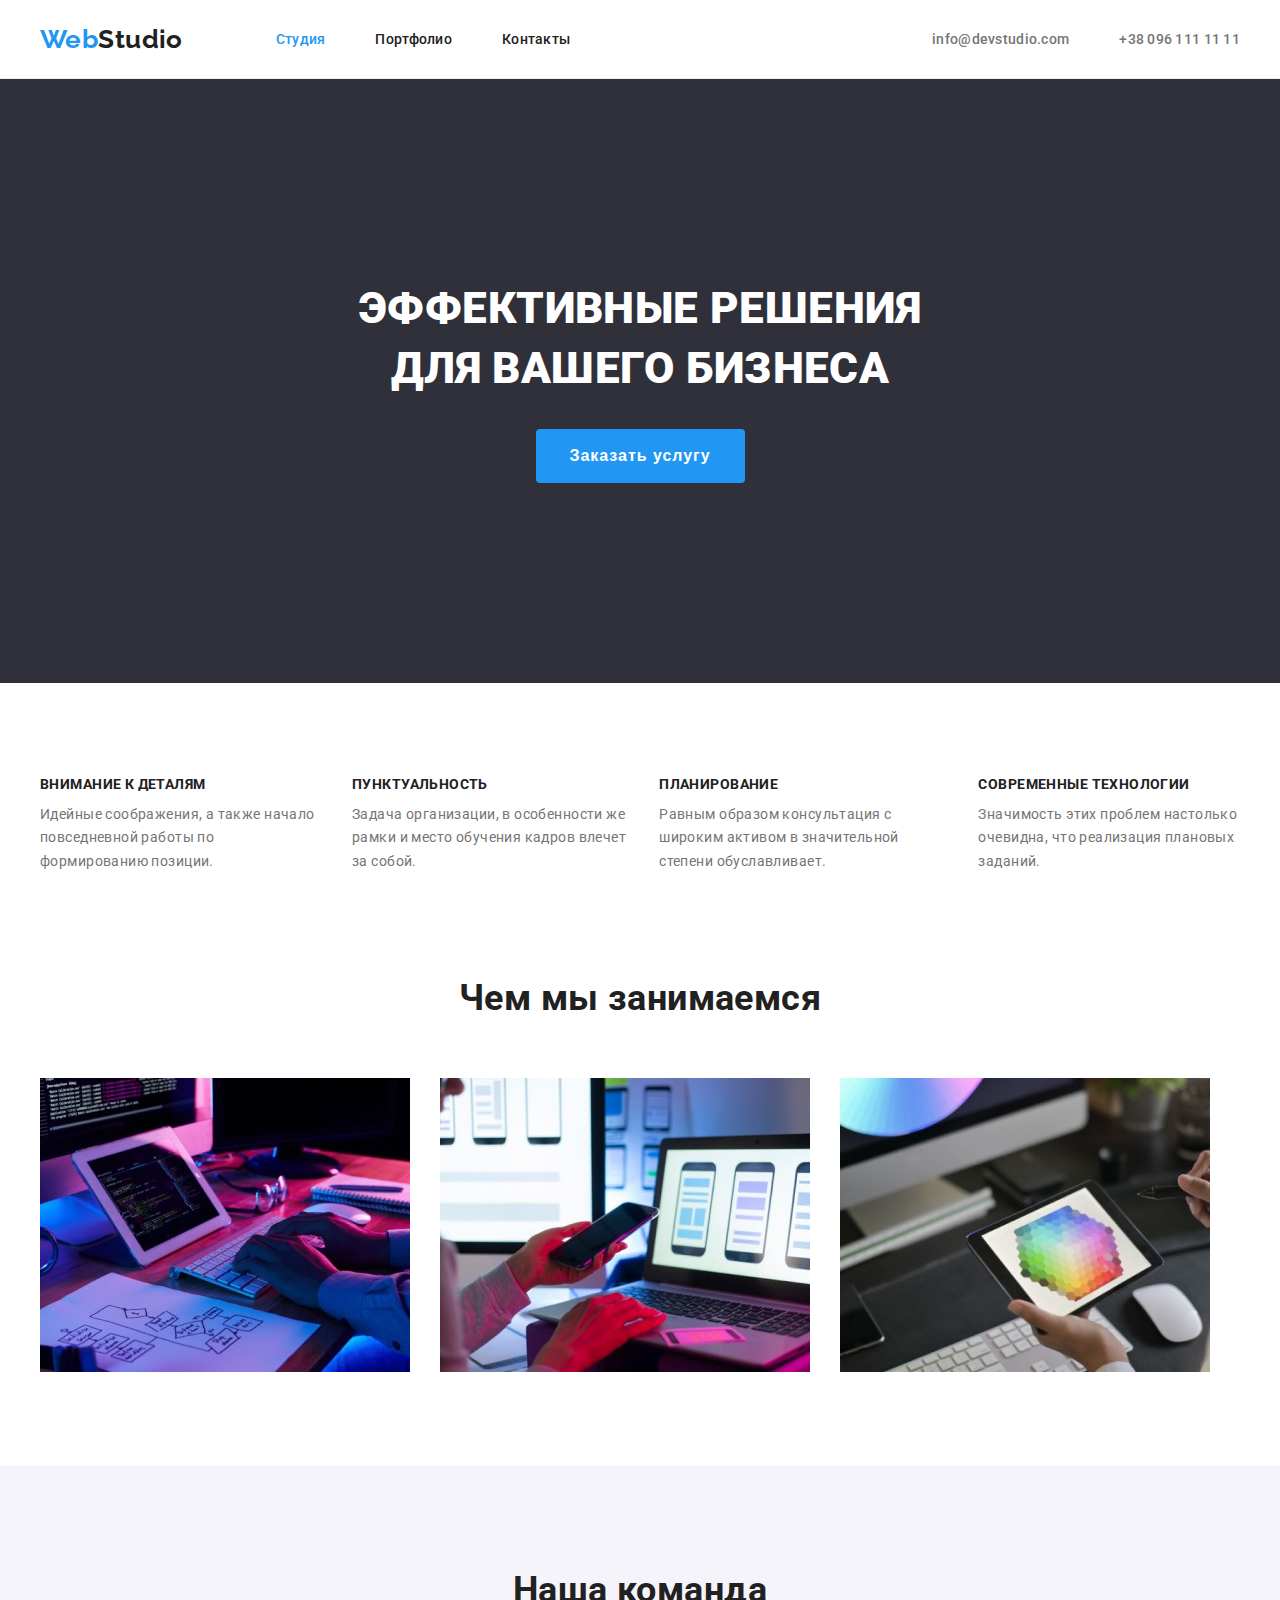
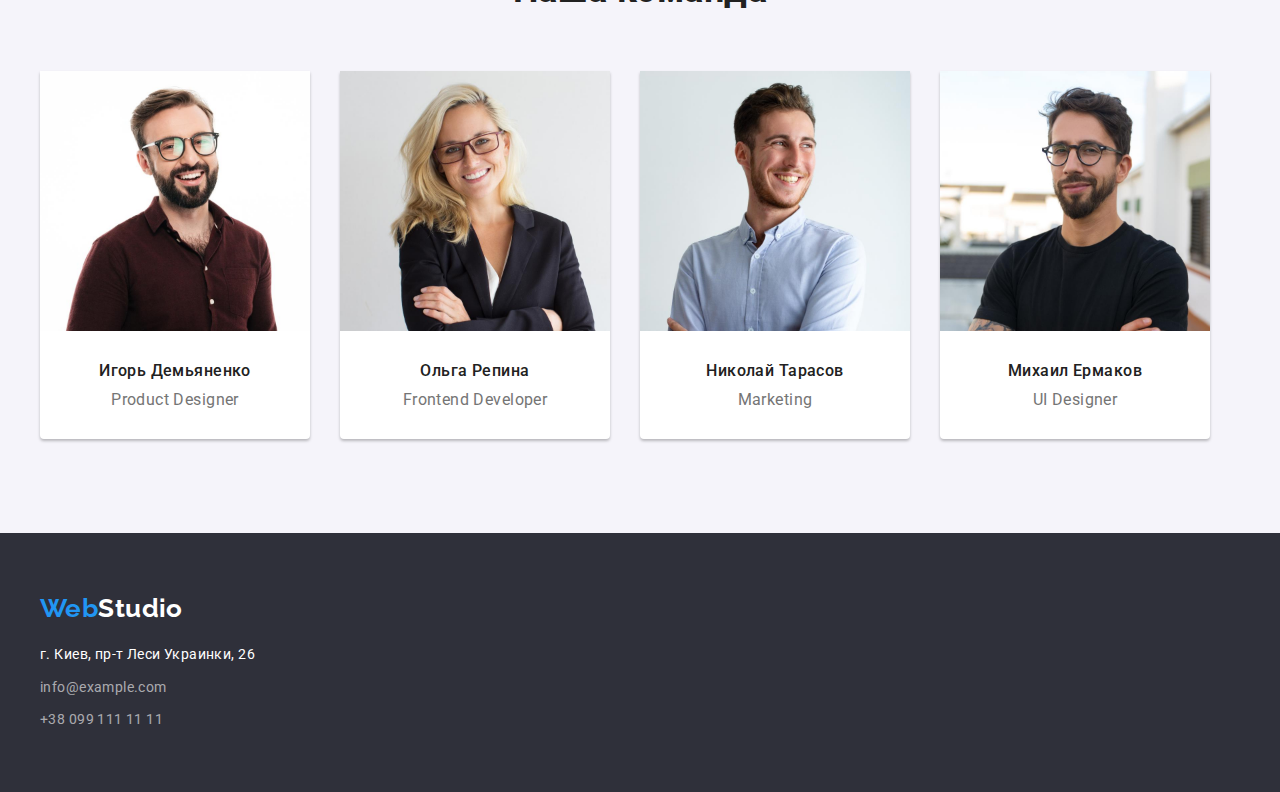
==== commit de2fd4a9: "add flex-box styles" ====
--- a/index.html
+++ b/index.html
@@ -21,25 +21,25 @@
   <body>
     <header>
       <div class="container">
-        <nav>
+        <nav class="header-nav">
           <!-- logo -->
           <a class="logo" href="./index.html" lang="en"
             ><span>Web</span>Studio</a
           >
-          <ul class="header-nav">
-            <li><a class="link current" href="./index.html">Студия</a></li>
-            <li><a class="link" href="./portfolio.html">Портфолио</a></li>
-            <li><a class="link" href="">Контакты</a></li>
+          <ul class="link-list">
+            <li class="item"><a class="link current" href="./index.html">Студия</a></li>
+            <li class="item"><a class="link" href="./portfolio.html">Портфолио</a></li>
+            <li class="item"><a class="link" href="">Контакты</a></li>
           </ul>
         </nav>
         <!-- contacts -->
         <ul class="header-contacts">
-          <li>
+          <li class="item">
             <a class="link" href="mailto:info@devstudio.com"
               >info@devstudio.com</a
             >
           </li>
-          <li>
+          <li class="item">
             <a class="link" href="tel:+380961111111">+38 096 111 11 11</a>
           </li>
         </ul>
@@ -62,7 +62,7 @@
       <section class="section features">
         <div class="container">
           <h2 class="visually-hidden">Наши особенности</h2>
-          <ul>
+          <ul class="features-list">
             <li class="feature">
               <h3 class="feature-title">Внимание к деталям</h3>
               <p class="feature-text">
@@ -99,22 +99,22 @@
       <section class="section work">
         <div class="container">
           <h2 class="section-title">Чем мы занимаемся</h2>
-          <ul>
-            <li>
+          <ul class="works-list">
+            <li class="item">
               <img
                 src="./images/what-we-do/what-we-do-1.jpg"
                 alt="Десктопные приложения"
                 width="370"
               />
             </li>
-            <li>
+            <li class="item">
               <img
                 src="./images/what-we-do/what-we-do-2.jpg"
                 alt="Мобильные приложения"
                 width="370"
               />
             </li>
-            <li>
+            <li class="item">
               <img
                 src="./images/what-we-do/what-we-do-3.jpg"
                 alt="Дизайнерские решения"
@@ -129,7 +129,7 @@
       <section class="section members">
         <div class="container">
           <h2 class="section-title">Наша команда</h2>
-          <ul>
+          <ul class="members-list">
             <li class="member-card">
               <img class="member-photo"
               src="./images/our-team/our-team-1.jpg"our-team/ alt="фото Игоря
--- a/css/styles.css
+++ b/css/styles.css
@@ -25,7 +25,7 @@
   padding-left: 15px;
   padding-right: 15px;
   width: 1200px;
-  outline: 1px dotted red;
+  /* outline: 1px dotted red; */
 }
 
 .btn {
@@ -75,8 +75,24 @@
   text-align: center;
 }
 
+.visually-hidden:not(:focus):not(:active) {
+  position: absolute;
+  width: 1px;
+  height: 1px;
+  margin: -1px;
+  border: 0;
+  padding: 0;
+
+  white-space: nowrap;
+  clip-path: inset(100%);
+  clip: rect(0 0 0 0);
+  overflow: hidden;
+}
+
 /* =========== Logo =============== */
 .logo {
+  margin-right: 93px;
+
   font-family: 'Raleway', sans-serif;
   font-weight: 700;
   font-size: 26px;
@@ -92,6 +108,26 @@
   padding-top: 24px;
   padding-bottom: 24px;
   border-bottom: 1px solid #ececec;
+}
+
+header .container {
+  display: flex;
+  /* justify-content: space-between; */
+  align-items: center;
+}
+
+.header-nav {
+  display: flex;
+}
+
+.header-nav .link-list {
+  display: flex;
+  align-items: center;
+}
+
+.link-list .item:not(:last-child),
+.header-contacts .item:not(:last-child) {
+  margin-right: 50px;
 }
 
 .header-nav .link {
@@ -104,6 +140,12 @@
 
 .header-nav .current {
   color: var(--accent-color);
+}
+
+.header-contacts {
+  display: flex;
+  align-items: center;
+  margin-left: auto;
 }
 
 .header-contacts .link {
@@ -162,18 +204,13 @@
   padding-bottom: 47px;
 }
 
-.visually-hidden:not(:focus):not(:active) {
-  position: absolute;
-  width: 1px;
-  height: 1px;
-  margin: -1px;
-  border: 0;
-  padding: 0;
-
-  white-space: nowrap;
-  clip-path: inset(100%);
-  clip: rect(0 0 0 0);
-  overflow: hidden;
+.features-list {
+  display: flex;
+  /* justify-content: space-between; */
+}
+
+.features-list .feature:not(:last-child) {
+  margin-right: 30px;
 }
 
 .feature-title {
@@ -195,16 +232,42 @@
   padding-top: 47px;
 }
 
+/* позиционирование в сетке
+ отрицательными маржинами */
+.works-list {
+  display: flex;
+  flex-wrap: wrap;
+  margin-top: -30px;
+  margin-left: -30px;
+}
+
+.works-list .item {
+  margin-top: 30px;
+  margin-left: 30px;
+}
+
 /* ============= our team =============== */
 .members {
   background-color: #f5f4fa;
 }
 
+.members-list {
+  display: flex;
+  flex-wrap: wrap;
+  margin-left: -30px;
+  margin-top: -30px;
+}
+
 .member-card {
+  width: 270px;
+  margin-left: 30px;
+  margin-top: 30px;
+  border-radius: 0px 0px 4px 4px;
+
   padding-bottom: 30px;
-  width: 270px;
-  border-radius: 0px 0px 4px 4px;
   background-color: var(--white-color);
+
+  box-shadow: 0px 2px 3px rgba(0, 0, 0, 0.25);
 }
 
 .member-photo {
@@ -267,8 +330,15 @@
 }
 
 /* =============== portfolio ================== */
-.filter {
+.portfolio .filter {
   margin-bottom: 50px;
+  display: flex;
+  /* outline: 1px solid gold; */
+  justify-content: center;
+}
+
+.filter .item:not(:last-child) {
+  margin-right: 8px;
 }
 
 .portfolio .filter-button {
@@ -285,14 +355,18 @@
   background-color: var(--accent-color);
 }
 
-.card {
+.gallery {
+  display: flex;
+  flex-wrap: wrap;
+  margin-bottom: -30px;
+}
+
+.gallery .item:not(:nth-child(3n)) {
+  margin-right: 30px;
+}
+
+.gallery .item {
   margin-bottom: 30px;
-
-  display: inline-block;
-  width: 370px;
-}
-
-.card-image {
 }
 
 .card-title {
